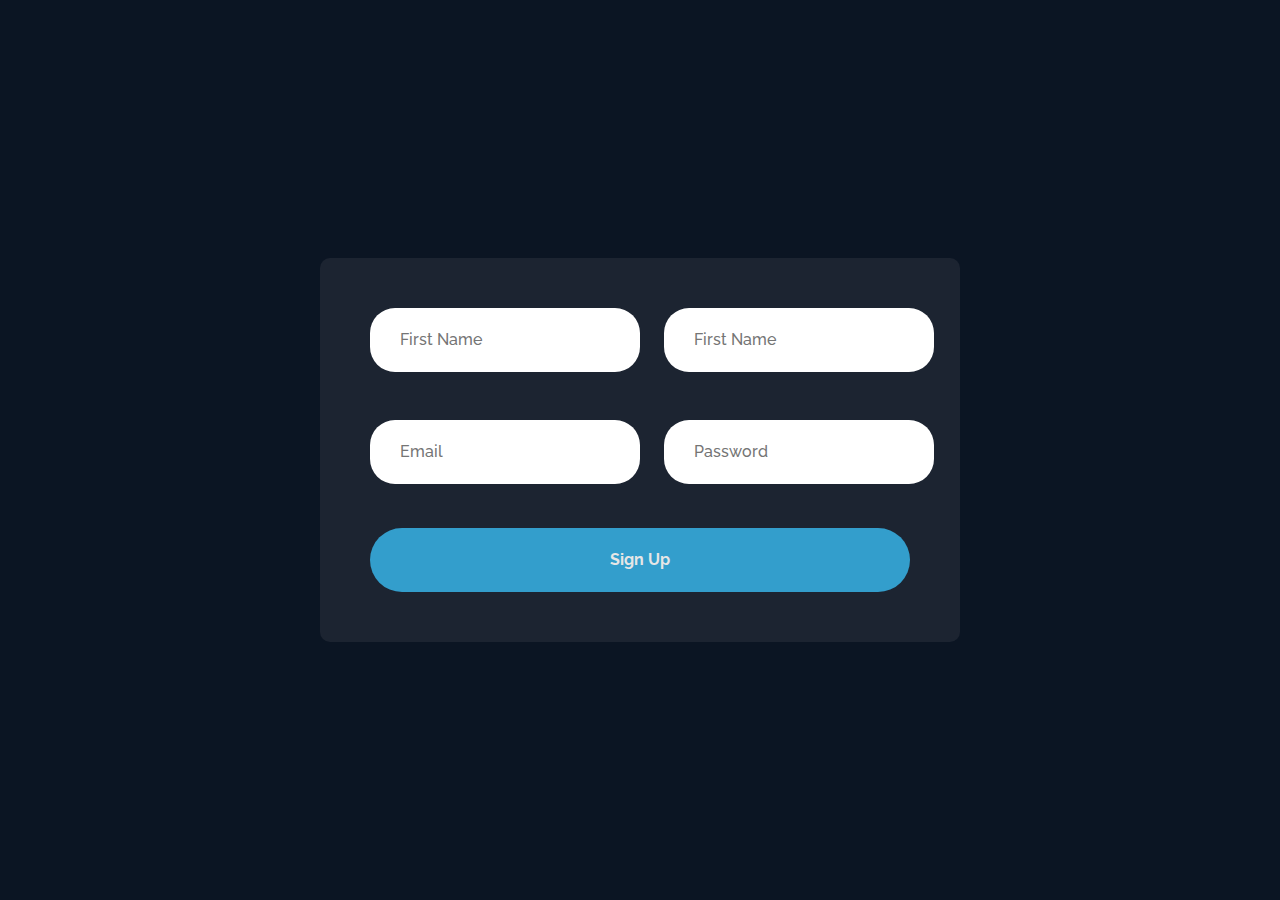
==== sign.html @ f5682d92 "Add files via upload" ====
<!DOCTYPE html>
<html lang="en">
<head>
    <meta charset="UTF-8">
    <meta name="viewport" content="width=device-width, initial-scale=1.0">
    <title>Sign Up</title>
    <link rel="preconnect" href="https://fonts.googleapis.com">
    <link rel="preconnect" href="https://fonts.gstatic.com" crossorigin>
    <link href="https://fonts.googleapis.com/css2?family=Acme&family=B612:ital,wght@0,400;0,700;1,400;1,700&family=Epilogue:ital,wght@0,100..900;1,100..900&family=Farsan&family=Fraunces:ital,opsz,wght@0,9..144,100..900;1,9..144,100..900&family=Raleway:ital,wght@0,100..900;1,100..900&family=Red+Hat+Text:ital,wght@0,300..700;1,300..700&display=swap" rel="stylesheet">
    <link href="https://cdn.jsdelivr.net/npm/bootstrap@5.3.3/dist/css/bootstrap.min.css" rel="stylesheet">
    <link rel="stylesheet" href="css/logsign.css">
</head>
<body>

    <div class="home">
        <div class="form-box col-md-6 col-12">
                <div class="names d-flex flex-column  mb-4 gap-4 flex-md-row justify-content-md-between">
                    <input type="text" placeholder="First Name" id="fname" required autofocus class="col-md-6 col-12 mb-4 mb-4">
                    <input type="text" placeholder="First Name" id="lname" required class="col-md-6 col-12 mb-4 mb-4">
                </div>
                <div class="email-pass d-flex flex-column  gap-4 flex-md-row justify-content-md-between">
                    <input type="email" placeholder="Email" id="sign-email" required class="col-md-6 col-12 mb-4 mb">
                    <input type="password" placeholder="Password" id="sign-pass" required class="col-md-6 col-12 mb-4 mb-4">
                </div>
                <button type="button" class="col-12" id="sign-button">Sign Up</button>       
            </div>
           
    </div>
    <script src="js/sign.js"></script>
    <script src="js/login.js"></script>
    <script src="js/main.js"></script>
    <script src="https://cdn.jsdelivr.net/npm/bootstrap@5.3.3/dist/js/bootstrap.bundle.min.js"></script>
</body>
</html>
---- css/logsign.css ----
* {
    margin: 0;
    padding: 0;
    box-sizing: border-box;
    font-family: "Raleway", sans-serif;
    color: #e6e6e6;
}

:root {
    --Dark-Blue-first: hsl(217, 28%, 15%);
    /*(intro and email sign up background)*/
    --Dark-Blue-second: hsl(218, 28%, 13%);
    /*(main background)*/
    --Dark-Blue-third: hsl(216, 53%, 9%);
    /*(footer background)*/
    --Dark-Blue-fourth: hsl(219, 30%, 18%);
    /*(testimonials background)*/
    --Cyan: hsl(176, 68%, 64%);
    /*(inside call-to-action gradient)*/
    --Blue: hsl(198, 60%, 50%);
    /*(inside call-to-action gradient)*/
    --Light-Red: hsl(0, 100%, 63%);
    /*(error)*/
}

.home {
    width: 100%;
    height: 100vh;
    background-color: var(--Dark-Blue-third);
    display: flex;
    justify-content: center;
    align-items: center;
}

.form-box {
    background-color: var(--Dark-Blue-first);
    grid-row-end: 50vh;
    padding: 50px;
    border-radius: 10px;
}

input {
    padding: 20px 0 20px 30px;
    border-radius: 25px;
    border: 0;
    outline: 0;
    color: black;
    font-weight: 500;
}

button {
    border: none;
    outline: none;
    padding: 20px;
    border-radius: 40px;
    margin-top: 20px;
    background-color: var(--Blue);
    font-weight: bold;
}
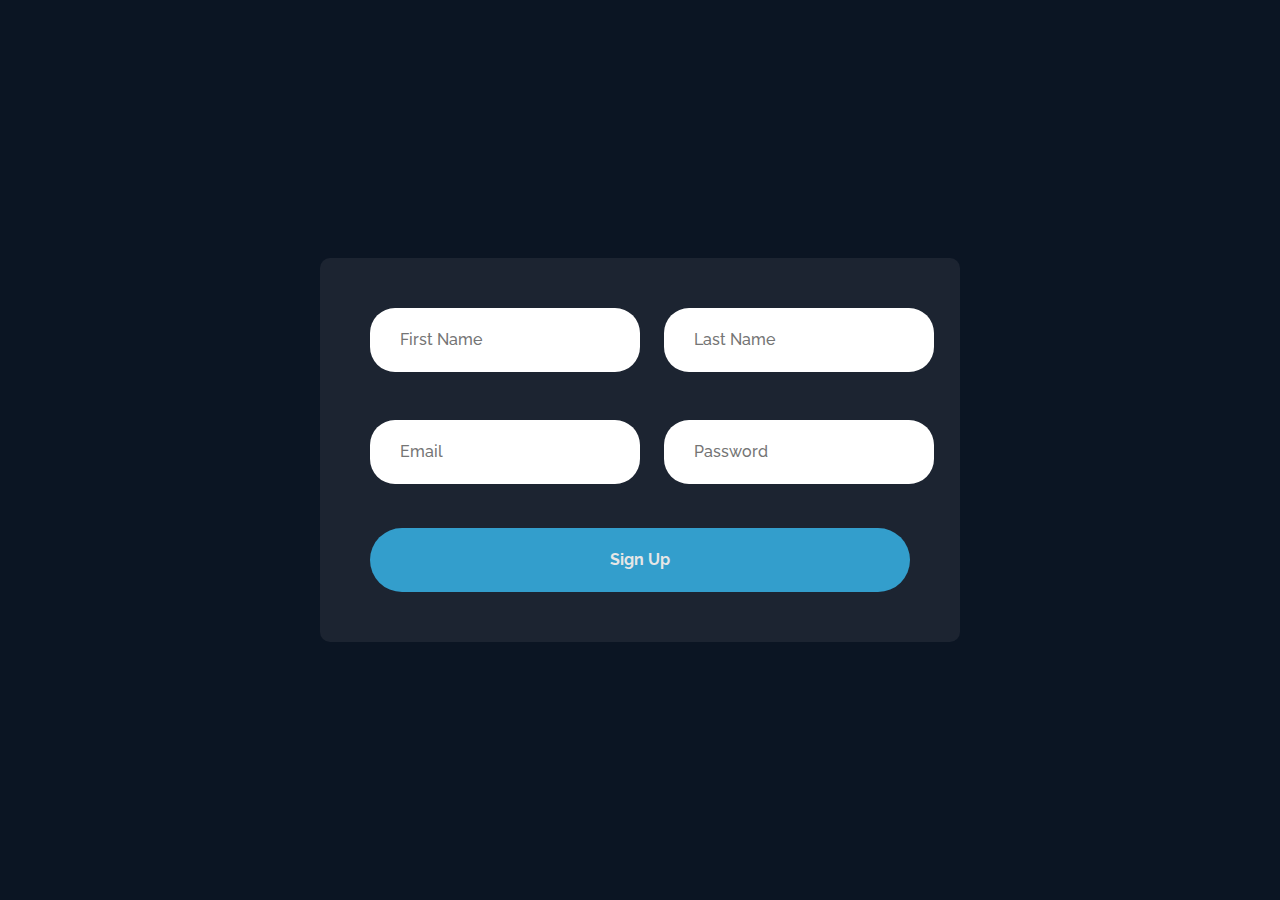
==== commit 32cda0f9: "Update sign.html" ====
--- a/sign.html
+++ b/sign.html
@@ -16,7 +16,7 @@
         <div class="form-box col-md-6 col-12">
                 <div class="names d-flex flex-column  mb-4 gap-4 flex-md-row justify-content-md-between">
                     <input type="text" placeholder="First Name" id="fname" required autofocus class="col-md-6 col-12 mb-4 mb-4">
-                    <input type="text" placeholder="First Name" id="lname" required class="col-md-6 col-12 mb-4 mb-4">
+                    <input type="text" placeholder="Last Name" id="lname" required class="col-md-6 col-12 mb-4 mb-4">
                 </div>
                 <div class="email-pass d-flex flex-column  gap-4 flex-md-row justify-content-md-between">
                     <input type="email" placeholder="Email" id="sign-email" required class="col-md-6 col-12 mb-4 mb">
@@ -31,4 +31,4 @@
     <script src="js/main.js"></script>
     <script src="https://cdn.jsdelivr.net/npm/bootstrap@5.3.3/dist/js/bootstrap.bundle.min.js"></script>
 </body>
-</html>+</html>
